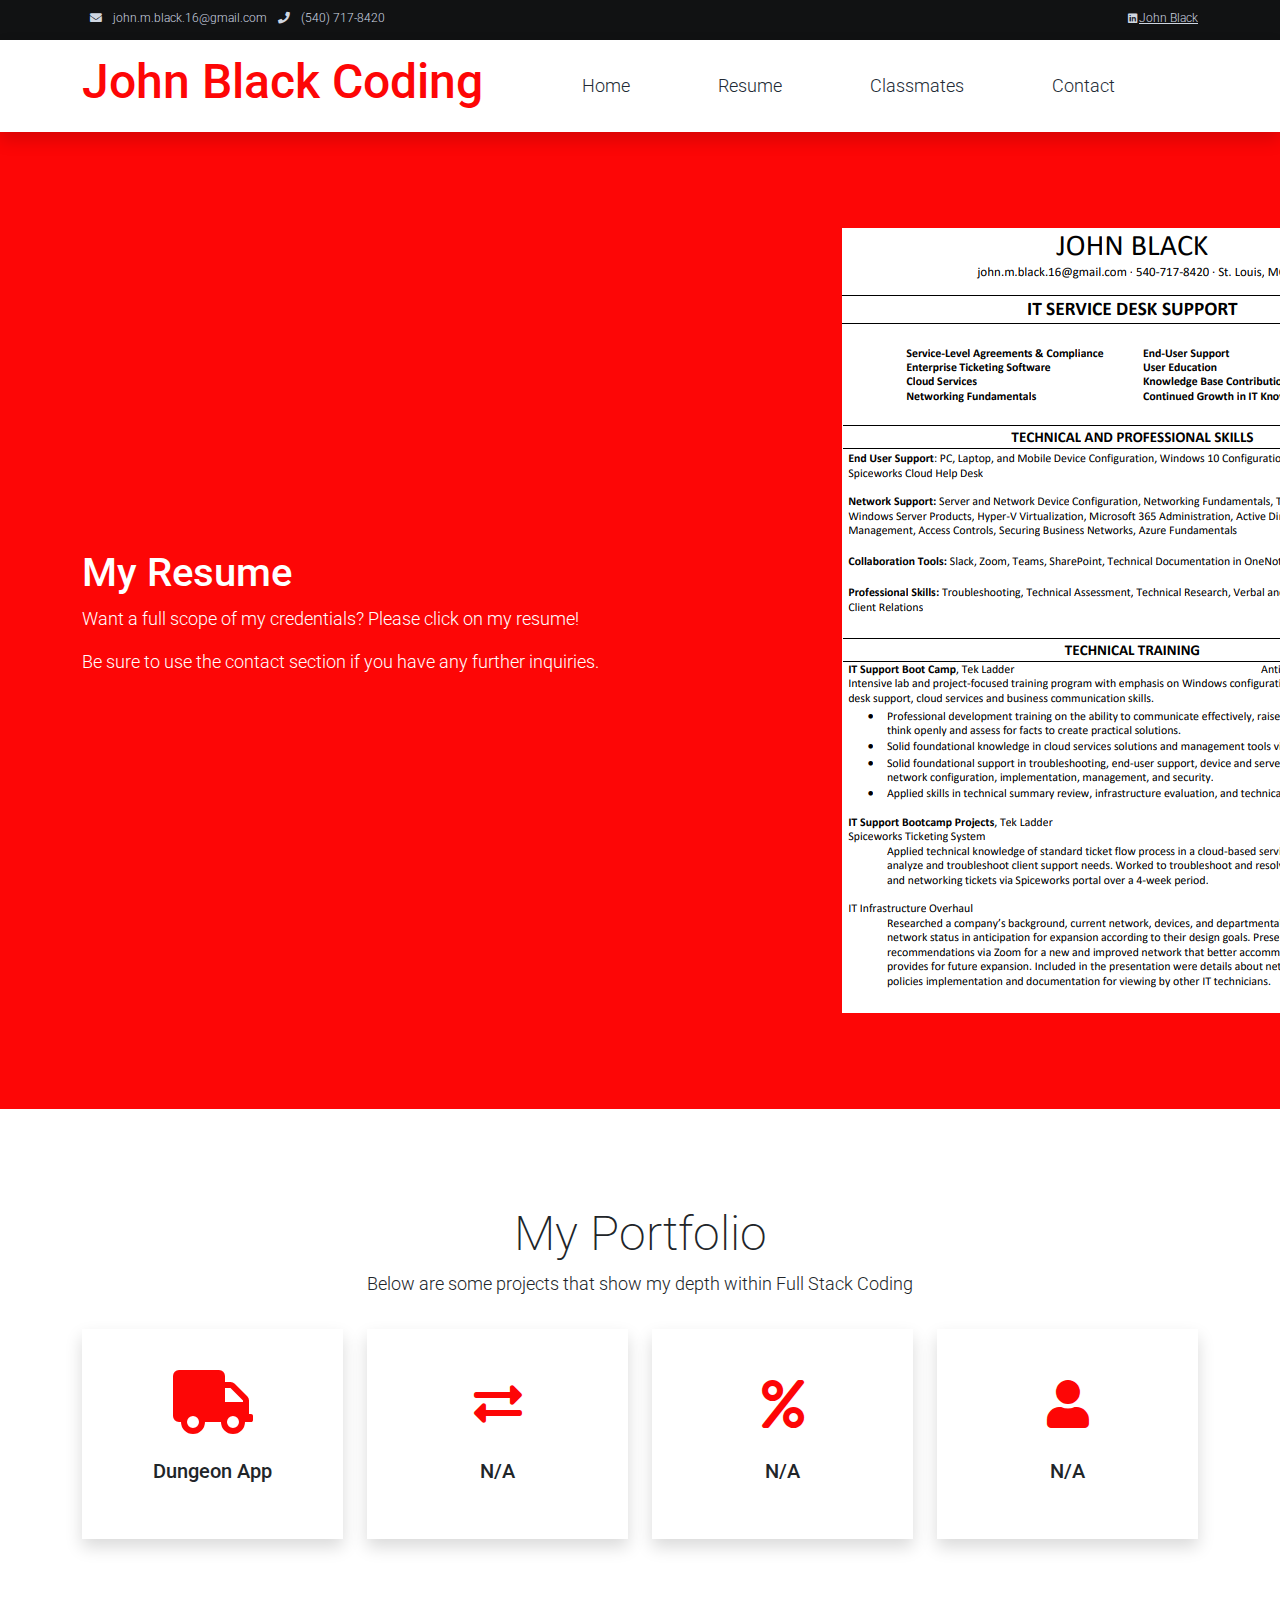
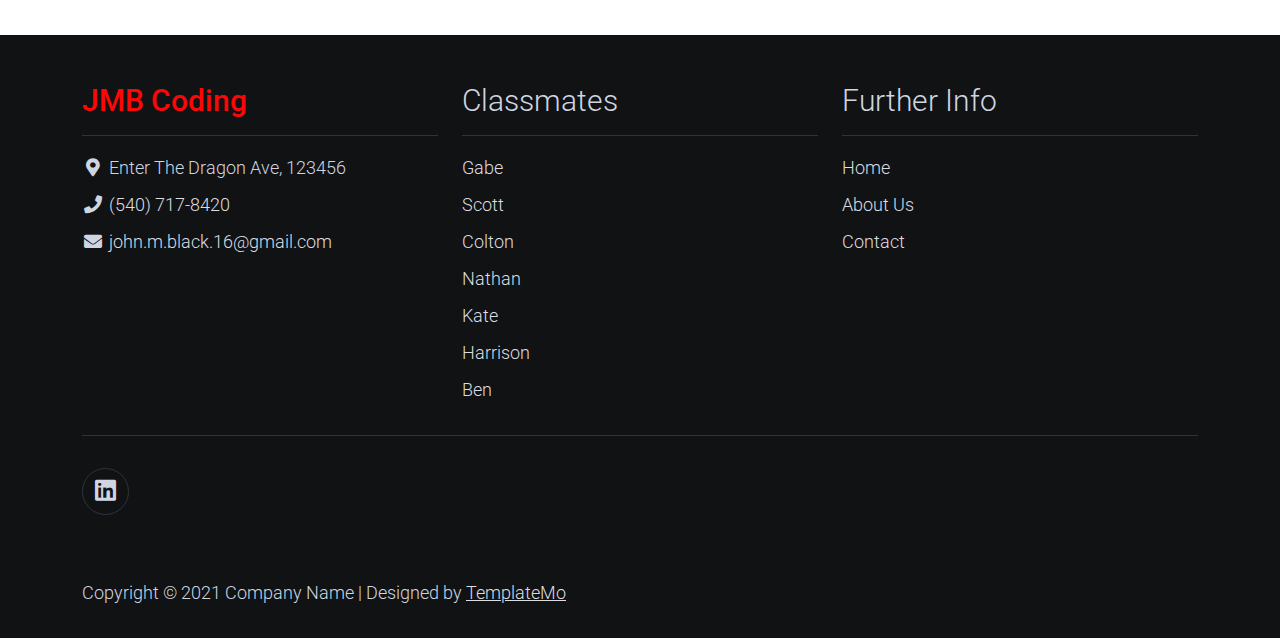
==== about.html @ 6466c822 "first commit" ====
<!DOCTYPE html>
<html lang="en">

<head>
    <title>John Black - About Page</title>
    <meta charset="utf-8">
    <meta name="viewport" content="width=device-width, initial-scale=1">

    <link rel="apple-touch-icon" href="assets/img/apple-icon.png">
    <link rel="shortcut icon" type="image/x-icon" href="assets/img/favicon.ico">

    <link rel="stylesheet" href="assets/css/bootstrap.min.css">
    <link rel="stylesheet" href="assets/css/templatemo.css">
    <link rel="stylesheet" href="assets/css/custom.css">

    <!-- Load fonts style after rendering the layout styles -->
    <link rel="stylesheet" href="https://fonts.googleapis.com/css2?family=Roboto:wght@100;200;300;400;500;700;900&display=swap">
    <link rel="stylesheet" href="assets/css/fontawesome.min.css">
<!--
    
TemplateMo 559 Zay Shop

https://templatemo.com/tm-559-zay-shop

-->
</head>

<body>
    <!-- Start Top Nav -->
    <nav class="navbar navbar-expand-lg bg-dark navbar-light d-none d-lg-block" id="templatemo_nav_top">
        <div class="container text-light">
            <div class="w-100 d-flex justify-content-between">
                <div>
                    <i class="fa fa-envelope mx-2"></i>
                    <a class="navbar-sm-brand text-light text-decoration-none" href="mailto:info@company.com">john.m.black.16@gmail.com</a>
                    <i class="fa fa-phone mx-2"></i>
                    <a class="navbar-sm-brand text-light text-decoration-none" href="tel:010-020-0340">(540) 717-8420</a>
                </div>
                <div>
                    <a class="text-light" href="https://www.linkedin.com/" target="https://www.linkedin.com/in/john-black-1b0261182/"><i class="fab fa-linkedin fa-sm fa-fw"></i>John Black</a>
                </div>
            </div>
        </div>
    </nav>
    <!-- Close Top Nav -->


    <!-- Header -->
    <nav class="navbar navbar-expand-lg navbar-light shadow">
        <div class="container d-flex justify-content-between align-items-center">

            <a class="navbar-brand text-success logo h1 align-self-center" href="index.html">
                John Black Coding
            </a>

            <button class="navbar-toggler border-0" type="button" data-bs-toggle="collapse" data-bs-target="#templatemo_main_nav" aria-controls="navbarSupportedContent" aria-expanded="false" aria-label="Toggle navigation">
                <span class="navbar-toggler-icon"></span>
            </button>

            <div class="align-self-center collapse navbar-collapse flex-fill  d-lg-flex justify-content-lg-between" id="templatemo_main_nav">
                <div class="flex-fill">
                    <ul class="nav navbar-nav d-flex justify-content-between mx-lg-auto">
                        <li class="nav-item">
                            <a class="nav-link" href="index.html">Home</a>
                        </li>
                        <li class="nav-item">
                            <a class="nav-link" href="about.html">Resume</a>
                        </li>
                        <li class="nav-item">
                            <a class="nav-link" href="shop.html">Classmates</a>
                        </li>
                        <li class="nav-item">
                            <a class="nav-link" href="contact.html">Contact</a>
                        </li>
                    </ul>
                </div>
            </div>

        </div>
    </nav>
    <!-- Close Header -->

    <!-- Modal -->
    <div class="modal fade bg-white" id="templatemo_search" tabindex="-1" role="dialog" aria-labelledby="exampleModalLabel" aria-hidden="true">
        <div class="modal-dialog modal-lg" role="document">
            <div class="w-100 pt-1 mb-5 text-right">
                <button type="button" class="btn-close" data-bs-dismiss="modal" aria-label="Close"></button>
            </div>
            <form action="" method="get" class="modal-content modal-body border-0 p-0">
                <div class="input-group mb-2">
                    <input type="text" class="form-control" id="inputModalSearch" name="q" placeholder="Search ...">
                    <button type="submit" class="input-group-text bg-success text-light">
                        <i class="fa fa-fw fa-search text-white"></i>
                    </button>
                </div>
            </form>
        </div>
    </div>



    <section class="bg-success py-5">
        <div class="container">
            <div class="row align-items-center py-5">
                <div class="col-md-8 text-white">
                    <h1>My Resume</h1>
                    <p>
                        Want a full scope of my credentials? Please click on my resume! 
                    </p>
                    <p>
                        Be sure to use the contact section if you have any further inquiries.
                    </p>
                </div>
                <div class="col-md-4">
                    <img src="\assets\img\New Resume Image.png" alt="Resume">
                </div>
            </div>
        </div>
    </section>
    <!-- Close Banner -->

    <!-- Start Section -->
    <section class="container py-5">
        <div class="row text-center pt-5 pb-3">
            <div class="col-lg-6 m-auto">
                <h1 class="h1">My Portfolio</h1>
                <p>
                   Below are some projects that show my depth within Full Stack Coding
                </p>
            </div>
        </div>
        <div class="row">

            <div class="col-md-6 col-lg-3 pb-5">
                <div class="h-100 py-5 services-icon-wap shadow">
                    <div class="h1 text-success text-center"><i class="fa fa-truck fa-lg"></i></div>
                    <h2 class="h5 mt-4 text-center">Dungeon App</h2>
                </div>
            </div>

            <div class="col-md-6 col-lg-3 pb-5">
                <div class="h-100 py-5 services-icon-wap shadow">
                    <div class="h1 text-success text-center"><i class="fas fa-exchange-alt"></i></div>
                    <h2 class="h5 mt-4 text-center">N/A</h2>
                </div>
            </div>

            <div class="col-md-6 col-lg-3 pb-5">
                <div class="h-100 py-5 services-icon-wap shadow">
                    <div class="h1 text-success text-center"><i class="fa fa-percent"></i></div>
                    <h2 class="h5 mt-4 text-center">N/A</h2>
                </div>
            </div>

            <div class="col-md-6 col-lg-3 pb-5">
                <div class="h-100 py-5 services-icon-wap shadow">
                    <div class="h1 text-success text-center"><i class="fa fa-user"></i></div>
                    <h2 class="h5 mt-4 text-center">N/A</h2>
                </div>
            </div>
        </div>
    </section>
    <!-- End Section -->

    <!-- Start Brands -->
                        <!--End Controls-->

                        <!--Carousel Wrapper-->

    <!--End Brands-->


    <!-- Start Footer -->
    <footer class="bg-dark" id="tempaltemo_footer">
        <div class="container">
            <div class="row">

                <div class="col-md-4 pt-5">
                    <h2 class="h2 text-success border-bottom pb-3 border-light logo">JMB Coding</h2>
                    <ul class="list-unstyled text-light footer-link-list">
                        <li>
                            <i class="fas fa-map-marker-alt fa-fw"></i>
                            Enter The Dragon Ave, 123456
                        </li>
                        <li>
                            <i class="fa fa-phone fa-fw"></i>
                            <a class="text-decoration-none" href="tel:010-020-0340">(540) 717-8420</a>
                        </li>
                        <li>
                            <i class="fa fa-envelope fa-fw"></i>
                            <a class="text-decoration-none" href="mailto:info@company.com">john.m.black.16@gmail.com</a>
                        </li>
                    </ul>
                </div>

                <div class="col-md-4 pt-5">
                    <h2 class="h2 text-light border-bottom pb-3 border-light">Classmates</h2>
                    <ul class="list-unstyled text-light footer-link-list">
                        <li><a class="text-decoration-none" href="#">Gabe</a></li>
                        <li><a class="text-decoration-none" href="#">Scott</a></li>
                        <li><a class="text-decoration-none" href="#">Colton</a></li>
                        <li><a class="text-decoration-none" href="#">Nathan</a></li>
                        <li><a class="text-decoration-none" href="#">Kate</a></li>
                        <li><a class="text-decoration-none" href="#">Harrison</a></li>
                        <li><a class="text-decoration-none" href="#">Ben</a></li>
                    </ul>
                </div>

                <div class="col-md-4 pt-5">
                    <h2 class="h2 text-light border-bottom pb-3 border-light">Further Info</h2>
                    <ul class="list-unstyled text-light footer-link-list">
                        <li><a class="text-decoration-none" href="#">Home</a></li>
                        <li><a class="text-decoration-none" href="#">About Us</a></li>
                        <li><a class="text-decoration-none" href="#">Contact</a></li>
                    </ul>
                </div>

            </div>

            <div class="row text-light mb-4">
                <div class="col-12 mb-3">
                    <div class="w-100 my-3 border-top border-light"></div>
                </div>
                <div class="col-auto me-auto">
                    <ul class="list-inline text-left footer-icons">
                        <li class="list-inline-item border border-light rounded-circle text-center">
                            <a class="text-light text-decoration-none" target="https://www.linkedin.com/in/john-black-1b0261182/" href="https://www.linkedin.com/"><i class="fab fa-linkedin fa-lg fa-fw"></i></a>
                        </li>
                    </ul>
                </div>
                <div class="col-auto">
                </div>
            </div>
        </div>

        <div class="w-100 bg-black py-3">
            <div class="container">
                <div class="row pt-2">
                    <div class="col-12">
                        <p class="text-left text-light">
                            Copyright &copy; 2021 Company Name 
                            | Designed by <a rel="sponsored" href="https://templatemo.com" target="_blank">TemplateMo</a>
                        </p>
                    </div>
                </div>
            </div>
        </div>
    </footer>
    <!-- End Footer -->

    <!-- Start Script -->
    <script src="assets/js/jquery-1.11.0.min.js"></script>
    <script src="assets/js/jquery-migrate-1.2.1.min.js"></script>
    <script src="assets/js/bootstrap.bundle.min.js"></script>
    <script src="assets/js/templatemo.js"></script>
    <script src="assets/js/custom.js"></script>
    <!-- End Script -->
</body>

</html>
---- assets/css/templatemo.css ----
/*

TemplateMo 559 Zay Shop

https://templatemo.com/tm-559-zay-shop

---------------------------------------------
Table of contents
------------------------------------------------
1. Typography
2. General
3. Nav
4. Hero Carousel
5. Accordion
6. Shop
7. Product
8. Carousel Hero
9. Carousel Brand
10. Services
11. Contact map
12. Footer
13. Small devices (landscape phones, 576px and up)
14. Medium devices (tablets, 768px and up)
15. Large devices (desktops, 992px and up)
16. Extra large devices (large desktops, 1200px and up)
--------------------------------------------- */




/* Typography */
body, ul, li, p, a, label, input, div {
  font-family: 'Roboto', sans-serif;
  font-size: 18px !important;
  font-weight: 300 !important;
}
.h1 {
  font-family: 'Roboto', sans-serif;
  font-size: 48px !important;
  font-weight: 200 !important;
}
.h2 {
  font-family: 'Roboto', sans-serif;
  font-size: 30px !important;
  font-weight: 300;
}
.h3 {
  font-family: 'Roboto', sans-serif;
  font-size: 22px !important;
}
/* General */
.logo { font-weight: 500 !important;}
.text-warning {  color: #fd0606 !important;}
.text-muted { color: #bcbcbc !important;}
.text-success { color: #fd0606 !important;}
.text-light { color: #cfd6e1 !important;}
.bg-dark { background-color: #111213 !important;}
.bg-light { background-color: #e9eef5 !important;}
.bg-black { background-color: #111213 !important;}
.bg-success { background-color: #fd0606 !important;}
.btn-success {
  background-color: #fd0606 !important;
  border-color: #fd0606 !important;
}
.pagination .page-link:hover {color: #000;}
.pagination .page-link:hover, .pagination .page-link.active {
  background-color: #fd0606;
  color: #fff;
}
/* Nav */
#templatemo_nav_top { min-height: 40px;}
#templatemo_nav_top * { font-size: .9em !important;}
#templatemo_main_nav a { color: #212934;}
#templatemo_main_nav a:hover { color: #fd0606;}
#templatemo_main_nav .navbar .nav-icon { margin-right: 20px;}

/* Hero Carousel */
#template-mo-zay-hero-carousel { background: #efefef !important;}
/* Accordion */
.templatemo-accordion a { color: #000;}
.templatemo-accordion a:hover { color: #333d4a;}
/* Shop */
.shop-top-menu a:hover { color: #fd0606 !important;}
/* Product */
.product-wap { box-shadow: 0px 5px 10px 0px rgba(0, 0, 0, 0.10);}
.product-wap .product-color-dot.color-dot-red { background:#f71515;}
.product-wap .product-color-dot.color-dot-blue { background:#6db4fe;}
.product-wap .product-color-dot.color-dot-black { background:#000000;}
.product-wap .product-color-dot.color-dot-light { background:#e0e0e0;}
.product-wap .product-color-dot.color-dot-green { background:#0bff7e;}
.card.product-wap .card .product-overlay {
  background: rgba(0,0,0,.2);
  visibility: hidden;
  opacity: 0;
  transition: .3s;
}
.card.product-wap:hover .card .product-overlay {
  visibility: visible;
  opacity: 1;
}
.card.product-wap a { color: #000;}
#carousel-related-product .slick-slide:focus { outline: none !important;}
#carousel-related-product .slick-dots li button:before {
  font-size: 15px;
  margin-top: 20px;
}
/* Brand */
.brand-img {
  filter: grayscale(100%);
  opacity: 0.5;
  transition: .5s;
}
.brand-img:hover {
  filter: grayscale(0%);
  opacity: 1;
}
/* Carousel Hero */
#template-mo-zay-hero-carousel .carousel-indicators li {
  margin-top: -50px;
  background-color: #fd0606;
}
#template-mo-zay-hero-carousel .carousel-control-next i,
#template-mo-zay-hero-carousel .carousel-control-prev i {
  color: #fd0606 !important;
  font-size: 2.8em !important;
}
/* Carousel Brand */
.tempaltemo-carousel .h1 {
  font-size: .5em !important;
  color: #000 !important;
}
/* Services */
.services-icon-wap {transition: .3s;}
.services-icon-wap:hover, .services-icon-wap:hover i {color: #fff;}
.services-icon-wap:hover {background: #fd0606;}
/* Contact map */
/*.leaflet-control a, .leaflet-control { font-size: 10px !important;}
.form-control { border: 1px solid #e8e8e8;}
/* Footer */
#tempaltemo_footer a { color: #dcdde1;}
#tempaltemo_footer a:hover { color: #fd0606;}
#tempaltemo_footer ul.footer-link-list li { padding-top: 10px;}
#tempaltemo_footer ul.footer-icons li {
  width: 2.6em;
  height: 2.6em;
  line-height: 2.6em;
}
#tempaltemo_footer ul.footer-icons li:hover {
  background-color: #cfd6e1;
  transition: .5s;
}
#tempaltemo_footer ul.footer-icons li:hover i {
  color: #212934;
  transition: .5s;
}
#tempaltemo_footer .border-light { border-color: #2d343f !important;}
/*
// Extra small devices (portrait phones, less than 576px)
// No media query since this is the default in Bootstrap
*/
/* Small devices (landscape phones, 576px and up)*/
.product-wap .h3, .product-wap li, .product-wap i, .product-wap p {
  font-size: 12px !important;
}
.product-wap .product-color-dot {
  width: 6px;
  height: 6px;
}

@media (min-width: 576px) {
  .tempaltemo-carousel .h1 { font-size: 1em !important;}
}

/*// Medium devices (tablets, 768px and up)*/
@media (min-width: 768px) {
  #templatemo_main_nav .navbar-nav {max-width: 450px;}
 }

/* Large devices (desktops, 992px and up)*/
@media (min-width: 992px) {
  #templatemo_main_nav .navbar-nav {max-width: 550px;}
  #template-mo-zay-hero-carousel .carousel-item {min-height: 30rem !important;}
  .product-wap .h3, .product-wap li, .product-wap i, .product-wap p {font-size: 18px !important;}
  .product-wap .product-color-dot {
    width: 12px;
    height: 12px;
  }
}

/* Extra large devices (large desktops, 1200px and up)*/
@media (min-width: 1200px) {}
---- assets/css/custom.css ----
/*
Custom Css
*/
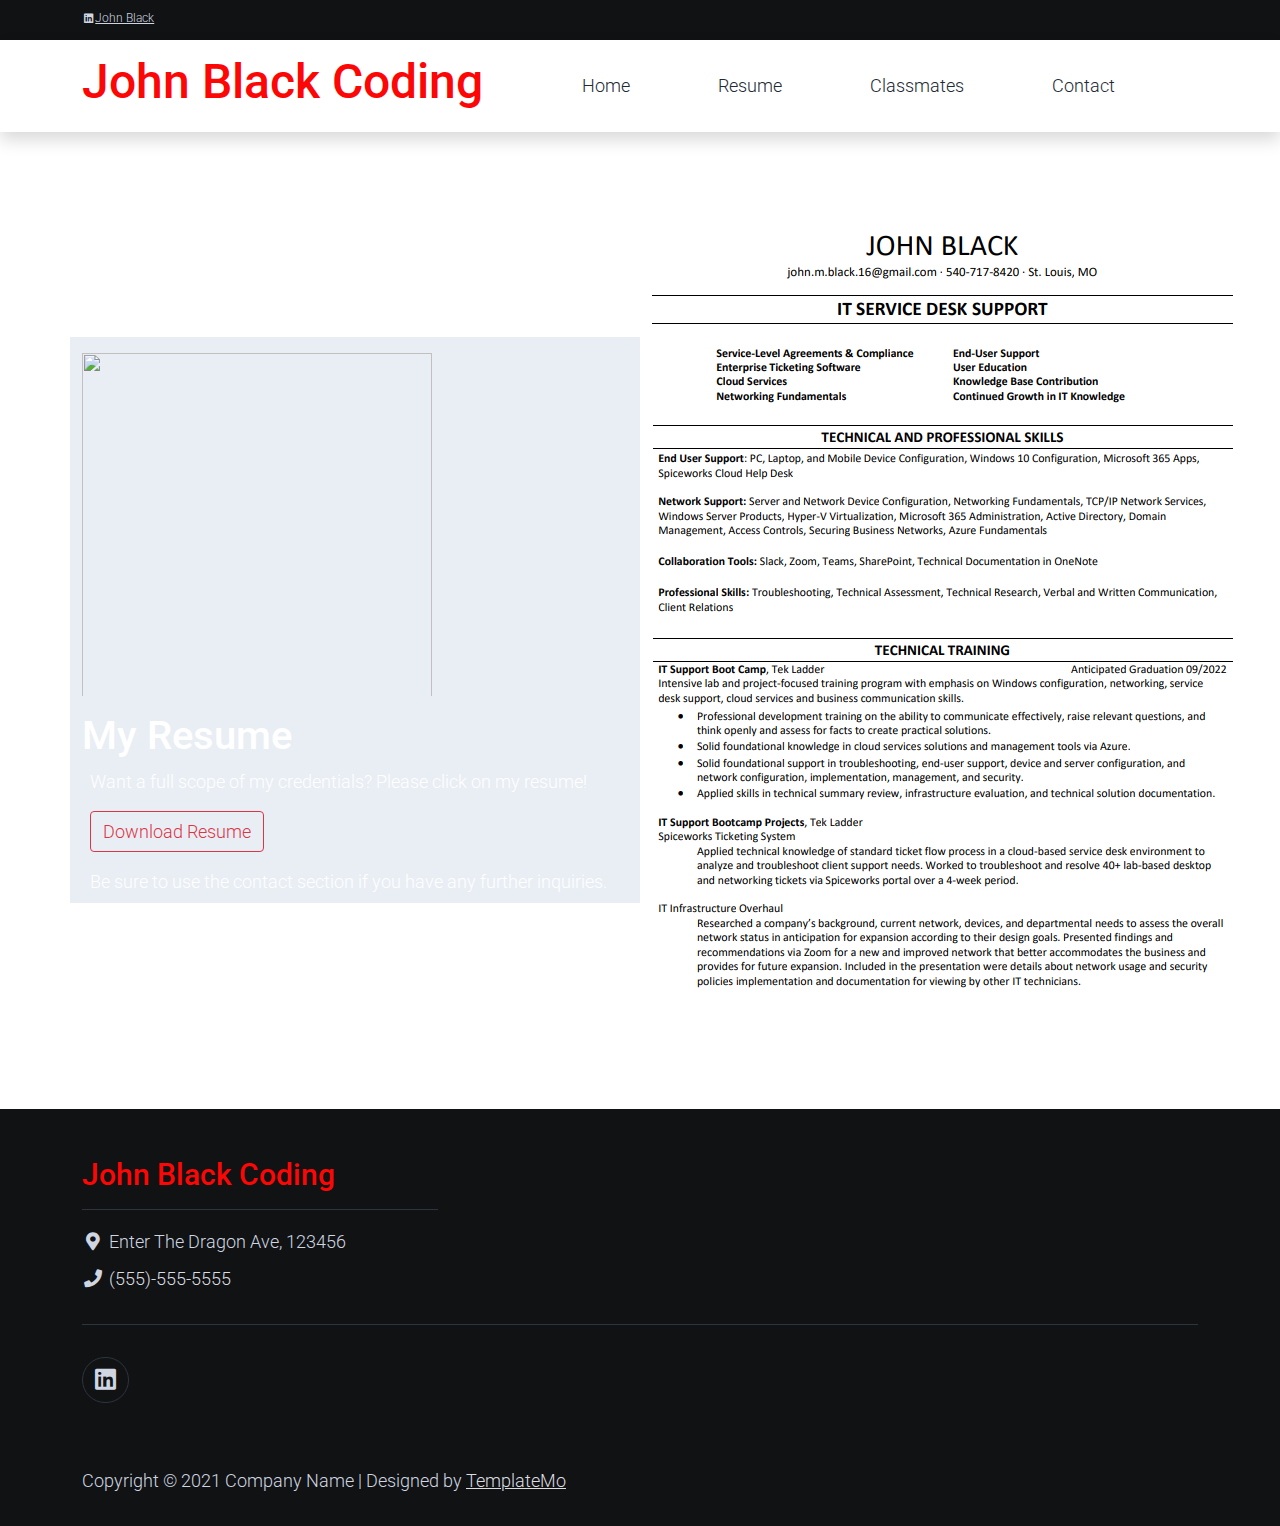
==== commit 4448d94a: "Add files via upload" ====
--- a/about.html
+++ b/about.html
@@ -1,260 +1,187 @@
-<!DOCTYPE html>
-<html lang="en">
-
-<head>
-    <title>John Black - About Page</title>
-    <meta charset="utf-8">
-    <meta name="viewport" content="width=device-width, initial-scale=1">
-
-    <link rel="apple-touch-icon" href="assets/img/apple-icon.png">
-    <link rel="shortcut icon" type="image/x-icon" href="assets/img/favicon.ico">
-
-    <link rel="stylesheet" href="assets/css/bootstrap.min.css">
-    <link rel="stylesheet" href="assets/css/templatemo.css">
-    <link rel="stylesheet" href="assets/css/custom.css">
-
-    <!-- Load fonts style after rendering the layout styles -->
-    <link rel="stylesheet" href="https://fonts.googleapis.com/css2?family=Roboto:wght@100;200;300;400;500;700;900&display=swap">
-    <link rel="stylesheet" href="assets/css/fontawesome.min.css">
-<!--
-    
-TemplateMo 559 Zay Shop
-
-https://templatemo.com/tm-559-zay-shop
-
--->
-</head>
-
-<body>
-    <!-- Start Top Nav -->
-    <nav class="navbar navbar-expand-lg bg-dark navbar-light d-none d-lg-block" id="templatemo_nav_top">
-        <div class="container text-light">
-            <div class="w-100 d-flex justify-content-between">
-                <div>
-                    <i class="fa fa-envelope mx-2"></i>
-                    <a class="navbar-sm-brand text-light text-decoration-none" href="mailto:info@company.com">john.m.black.16@gmail.com</a>
-                    <i class="fa fa-phone mx-2"></i>
-                    <a class="navbar-sm-brand text-light text-decoration-none" href="tel:010-020-0340">(540) 717-8420</a>
-                </div>
-                <div>
-                    <a class="text-light" href="https://www.linkedin.com/" target="https://www.linkedin.com/in/john-black-1b0261182/"><i class="fab fa-linkedin fa-sm fa-fw"></i>John Black</a>
-                </div>
-            </div>
-        </div>
-    </nav>
-    <!-- Close Top Nav -->
-
-
-    <!-- Header -->
-    <nav class="navbar navbar-expand-lg navbar-light shadow">
-        <div class="container d-flex justify-content-between align-items-center">
-
-            <a class="navbar-brand text-success logo h1 align-self-center" href="index.html">
-                John Black Coding
-            </a>
-
-            <button class="navbar-toggler border-0" type="button" data-bs-toggle="collapse" data-bs-target="#templatemo_main_nav" aria-controls="navbarSupportedContent" aria-expanded="false" aria-label="Toggle navigation">
-                <span class="navbar-toggler-icon"></span>
-            </button>
-
-            <div class="align-self-center collapse navbar-collapse flex-fill  d-lg-flex justify-content-lg-between" id="templatemo_main_nav">
-                <div class="flex-fill">
-                    <ul class="nav navbar-nav d-flex justify-content-between mx-lg-auto">
-                        <li class="nav-item">
-                            <a class="nav-link" href="index.html">Home</a>
-                        </li>
-                        <li class="nav-item">
-                            <a class="nav-link" href="about.html">Resume</a>
-                        </li>
-                        <li class="nav-item">
-                            <a class="nav-link" href="shop.html">Classmates</a>
-                        </li>
-                        <li class="nav-item">
-                            <a class="nav-link" href="contact.html">Contact</a>
-                        </li>
-                    </ul>
-                </div>
-            </div>
-
-        </div>
-    </nav>
-    <!-- Close Header -->
-
-    <!-- Modal -->
-    <div class="modal fade bg-white" id="templatemo_search" tabindex="-1" role="dialog" aria-labelledby="exampleModalLabel" aria-hidden="true">
-        <div class="modal-dialog modal-lg" role="document">
-            <div class="w-100 pt-1 mb-5 text-right">
-                <button type="button" class="btn-close" data-bs-dismiss="modal" aria-label="Close"></button>
-            </div>
-            <form action="" method="get" class="modal-content modal-body border-0 p-0">
-                <div class="input-group mb-2">
-                    <input type="text" class="form-control" id="inputModalSearch" name="q" placeholder="Search ...">
-                    <button type="submit" class="input-group-text bg-success text-light">
-                        <i class="fa fa-fw fa-search text-white"></i>
-                    </button>
-                </div>
-            </form>
-        </div>
-    </div>
-
-
-
-    <section class="bg-success py-5">
-        <div class="container">
-            <div class="row align-items-center py-5">
-                <div class="col-md-8 text-white">
-                    <h1>My Resume</h1>
-                    <p>
-                        Want a full scope of my credentials? Please click on my resume! 
-                    </p>
-                    <p>
-                        Be sure to use the contact section if you have any further inquiries.
-                    </p>
-                </div>
-                <div class="col-md-4">
-                    <img src="\assets\img\New Resume Image.png" alt="Resume">
-                </div>
-            </div>
-        </div>
-    </section>
-    <!-- Close Banner -->
-
-    <!-- Start Section -->
-    <section class="container py-5">
-        <div class="row text-center pt-5 pb-3">
-            <div class="col-lg-6 m-auto">
-                <h1 class="h1">My Portfolio</h1>
-                <p>
-                   Below are some projects that show my depth within Full Stack Coding
-                </p>
-            </div>
-        </div>
-        <div class="row">
-
-            <div class="col-md-6 col-lg-3 pb-5">
-                <div class="h-100 py-5 services-icon-wap shadow">
-                    <div class="h1 text-success text-center"><i class="fa fa-truck fa-lg"></i></div>
-                    <h2 class="h5 mt-4 text-center">Dungeon App</h2>
-                </div>
-            </div>
-
-            <div class="col-md-6 col-lg-3 pb-5">
-                <div class="h-100 py-5 services-icon-wap shadow">
-                    <div class="h1 text-success text-center"><i class="fas fa-exchange-alt"></i></div>
-                    <h2 class="h5 mt-4 text-center">N/A</h2>
-                </div>
-            </div>
-
-            <div class="col-md-6 col-lg-3 pb-5">
-                <div class="h-100 py-5 services-icon-wap shadow">
-                    <div class="h1 text-success text-center"><i class="fa fa-percent"></i></div>
-                    <h2 class="h5 mt-4 text-center">N/A</h2>
-                </div>
-            </div>
-
-            <div class="col-md-6 col-lg-3 pb-5">
-                <div class="h-100 py-5 services-icon-wap shadow">
-                    <div class="h1 text-success text-center"><i class="fa fa-user"></i></div>
-                    <h2 class="h5 mt-4 text-center">N/A</h2>
-                </div>
-            </div>
-        </div>
-    </section>
-    <!-- End Section -->
-
-    <!-- Start Brands -->
-                        <!--End Controls-->
-
-                        <!--Carousel Wrapper-->
-
-    <!--End Brands-->
-
-
-    <!-- Start Footer -->
-    <footer class="bg-dark" id="tempaltemo_footer">
-        <div class="container">
-            <div class="row">
-
-                <div class="col-md-4 pt-5">
-                    <h2 class="h2 text-success border-bottom pb-3 border-light logo">JMB Coding</h2>
-                    <ul class="list-unstyled text-light footer-link-list">
-                        <li>
-                            <i class="fas fa-map-marker-alt fa-fw"></i>
-                            Enter The Dragon Ave, 123456
-                        </li>
-                        <li>
-                            <i class="fa fa-phone fa-fw"></i>
-                            <a class="text-decoration-none" href="tel:010-020-0340">(540) 717-8420</a>
-                        </li>
-                        <li>
-                            <i class="fa fa-envelope fa-fw"></i>
-                            <a class="text-decoration-none" href="mailto:info@company.com">john.m.black.16@gmail.com</a>
-                        </li>
-                    </ul>
-                </div>
-
-                <div class="col-md-4 pt-5">
-                    <h2 class="h2 text-light border-bottom pb-3 border-light">Classmates</h2>
-                    <ul class="list-unstyled text-light footer-link-list">
-                        <li><a class="text-decoration-none" href="#">Gabe</a></li>
-                        <li><a class="text-decoration-none" href="#">Scott</a></li>
-                        <li><a class="text-decoration-none" href="#">Colton</a></li>
-                        <li><a class="text-decoration-none" href="#">Nathan</a></li>
-                        <li><a class="text-decoration-none" href="#">Kate</a></li>
-                        <li><a class="text-decoration-none" href="#">Harrison</a></li>
-                        <li><a class="text-decoration-none" href="#">Ben</a></li>
-                    </ul>
-                </div>
-
-                <div class="col-md-4 pt-5">
-                    <h2 class="h2 text-light border-bottom pb-3 border-light">Further Info</h2>
-                    <ul class="list-unstyled text-light footer-link-list">
-                        <li><a class="text-decoration-none" href="#">Home</a></li>
-                        <li><a class="text-decoration-none" href="#">About Us</a></li>
-                        <li><a class="text-decoration-none" href="#">Contact</a></li>
-                    </ul>
-                </div>
-
-            </div>
-
-            <div class="row text-light mb-4">
-                <div class="col-12 mb-3">
-                    <div class="w-100 my-3 border-top border-light"></div>
-                </div>
-                <div class="col-auto me-auto">
-                    <ul class="list-inline text-left footer-icons">
-                        <li class="list-inline-item border border-light rounded-circle text-center">
-                            <a class="text-light text-decoration-none" target="https://www.linkedin.com/in/john-black-1b0261182/" href="https://www.linkedin.com/"><i class="fab fa-linkedin fa-lg fa-fw"></i></a>
-                        </li>
-                    </ul>
-                </div>
-                <div class="col-auto">
-                </div>
-            </div>
-        </div>
-
-        <div class="w-100 bg-black py-3">
-            <div class="container">
-                <div class="row pt-2">
-                    <div class="col-12">
-                        <p class="text-left text-light">
-                            Copyright &copy; 2021 Company Name 
-                            | Designed by <a rel="sponsored" href="https://templatemo.com" target="_blank">TemplateMo</a>
-                        </p>
-                    </div>
-                </div>
-            </div>
-        </div>
-    </footer>
-    <!-- End Footer -->
-
-    <!-- Start Script -->
-    <script src="assets/js/jquery-1.11.0.min.js"></script>
-    <script src="assets/js/jquery-migrate-1.2.1.min.js"></script>
-    <script src="assets/js/bootstrap.bundle.min.js"></script>
-    <script src="assets/js/templatemo.js"></script>
-    <script src="assets/js/custom.js"></script>
-    <!-- End Script -->
-</body>
-
+<!DOCTYPE html>
+<html lang="en">
+
+<head>
+    <title>John Black Coding: Resume</title>
+    <meta charset="utf-8">
+    <meta name="viewport" content="width=device-width, initial-scale=1">
+
+    <link rel="apple-touch-icon" href="assets/img/apple-icon.png">
+
+    <link rel="stylesheet" href="assets/css/bootstrap.min.css">
+    <link rel="stylesheet" href="assets/css/templatemo.css">
+    <link rel="stylesheet" href="assets/css/custom.css">
+
+    <!-- Load fonts style after rendering the layout styles -->
+    <link rel="stylesheet" href="https://fonts.googleapis.com/css2?family=Roboto:wght@100;200;300;400;500;700;900&display=swap">
+    <link rel="stylesheet" href="assets/css/fontawesome.min.css">
+<!--
+    
+TemplateMo 559 Zay Shop
+
+https://templatemo.com/tm-559-zay-shop
+
+-->
+</head>
+
+<body>
+    <!-- Start Top Nav -->
+    <nav class="navbar navbar-expand-lg bg-dark navbar-light d-none d-lg-block" id="templatemo_nav_top">
+        <div class="container text-light">
+            <div class="w-100 d-flex justify-content-between">
+                <div>
+                    <a class="text-light" href="https://www.linkedin.com/" target="https://www.linkedin.com/john-black-1b0261182/"><i class="fab fa-linkedin fa-sm fa-fw"></i>John Black</a>
+                </div>
+            </div>
+        </div>
+    </nav>
+    <!-- Close Top Nav -->
+
+
+    <!-- Header -->
+    <nav class="navbar navbar-expand-lg navbar-light shadow">
+        <div class="container d-flex justify-content-between align-items-center">
+
+            <a class="navbar-brand text-success logo h1 align-self-center" href="index.html">
+                John Black Coding
+            </a>
+
+            <button class="navbar-toggler border-0" type="button" data-bs-toggle="collapse" data-bs-target="#templatemo_main_nav" aria-controls="navbarSupportedContent" aria-expanded="false" aria-label="Toggle navigation">
+                <span class="navbar-toggler-icon"></span>
+            </button>
+
+            <div class="align-self-center collapse navbar-collapse flex-fill  d-lg-flex justify-content-lg-between" id="templatemo_main_nav">
+                <div class="flex-fill">
+                    <ul class="nav navbar-nav d-flex justify-content-between mx-lg-auto">
+                        <li class="nav-item">
+                            <a class="nav-link" href="index.html">Home</a>
+                        </li>
+                        <li class="nav-item">
+                            <a class="nav-link" href="about.html">Resume</a>
+                        </li>
+                        <li class="nav-item">
+                            <a class="nav-link" href="shop.html">Classmates</a>
+                        </li>
+                        <li class="nav-item">
+                            <a class="nav-link" href="contact.html">Contact</a>
+                        </li>
+                    </ul>
+                </div>
+            </div>
+
+        </div>
+    </nav>
+    <!-- Close Header -->
+
+    <!-- Modal -->
+    <div class="modal fade bg-white" id="templatemo_search" tabindex="-1" role="dialog" aria-labelledby="exampleModalLabel" aria-hidden="true">
+        <div class="modal-dialog modal-lg" role="document">
+            <div class="w-100 pt-1 mb-5 text-right">
+                <button type="button" class="btn-close" data-bs-dismiss="modal" aria-label="Close"></button>
+            </div>
+            <form action="" method="get" class="modal-content modal-body border-0 p-0">
+                <div class="input-group mb-2">
+                    <input type="text" class="form-control" id="inputModalSearch" name="q" placeholder="Search ...">
+                    <button type="submit" class="input-group-text bg-success text-light">
+                        <i class="fa fa-fw fa-search text-white"></i>
+                    </button>
+                </div>
+            </form>
+        </div>
+    </div>
+
+
+
+    <section class="bg-resume py-5">
+        <div class="container">
+            <div class="row align-items-center py-5">
+                <div class="col-md-6 text-white bg-light" style="background-color: rgb(255, 255, 255);">
+                    <img src="assets\img\John's Professional Pic.jpg" width="350" height="375" class="py-3 rounded-3">
+                    <h1>My Resume</h1>
+                    <p class="m-2"> 
+                        Want a full scope of my credentials? Please click on my resume! 
+                    </p>
+                    <a href="\assets\resume\Resume.pdf" class="btn btn-outline-danger m-2" target="_blank">Download Resume</a>
+                    <p class="m-2">
+                     Be sure to use the contact section if you have any further inquiries.
+                    </p>
+                </div>
+                <div class="col-md-6">
+                    <img src="\assets\img\New Resume Image.png" alt="Resume">
+                </div>
+            </div>
+        </div>
+    </section>
+    <!-- Close Banner -->
+
+    <!-- Start Brands -->
+                        <!--End Controls-->
+
+                        <!--Carousel Wrapper-->
+
+    <!--End Brands-->
+
+
+    <!-- Start Footer -->
+    <footer class="bg-dark" id="tempaltemo_footer">
+        <div class="container">
+            <div class="row">
+
+                <div class="col-md-4 pt-5">
+                    <h2 class="h2 text-success border-bottom pb-3 border-light logo">John Black Coding</h2>
+                    <ul class="list-unstyled text-light footer-link-list">
+                        <li>
+                            <i class="fas fa-map-marker-alt fa-fw"></i>
+                            Enter The Dragon Ave, 123456
+                        </li>
+                        <li>
+                            <i class="fa fa-phone fa-fw"></i>
+                            <a class="text-decoration-none" href="tel:010-020-0340">(555)-555-5555</a>
+                        </li>
+                    </ul>
+                </div>
+
+            </div>
+
+            <div class="row text-light mb-4">
+                <div class="col-12 mb-3">
+                    <div class="w-100 my-3 border-top border-light"></div>
+                </div>
+                <div class="col-auto me-auto">
+                    <ul class="list-inline text-left footer-icons">
+                        <li class="list-inline-item border border-light rounded-circle text-center">
+                            <a class="text-light text-decoration-none" target="https://www.linkedin.com/in/john-black-1b0261182/" href="https://www.linkedin.com/"><i class="fab fa-linkedin fa-lg fa-fw"></i></a>
+                        </li>
+                    </ul>
+                </div>
+                <div class="col-auto">
+                </div>
+            </div>
+        </div>
+
+        <div class="w-100 bg-black py-3">
+            <div class="container">
+                <div class="row pt-2">
+                    <div class="col-12">
+                        <p class="text-left text-light">
+                            Copyright &copy; 2021 Company Name 
+                            | Designed by <a rel="sponsored" href="https://templatemo.com" target="_blank">TemplateMo</a>
+                        </p>
+                    </div>
+                </div>
+            </div>
+        </div>
+
+    </footer>
+    <!-- End Footer -->
+
+    <!-- Start Script -->
+    <script src="assets/js/jquery-1.11.0.min.js"></script>
+    <script src="assets/js/jquery-migrate-1.2.1.min.js"></script>
+    <script src="assets/js/bootstrap.bundle.min.js"></script>
+    <script src="assets/js/templatemo.js"></script>
+    <script src="assets/js/custom.js"></script>
+    <!-- End Script -->
+</body>
+
 </html>